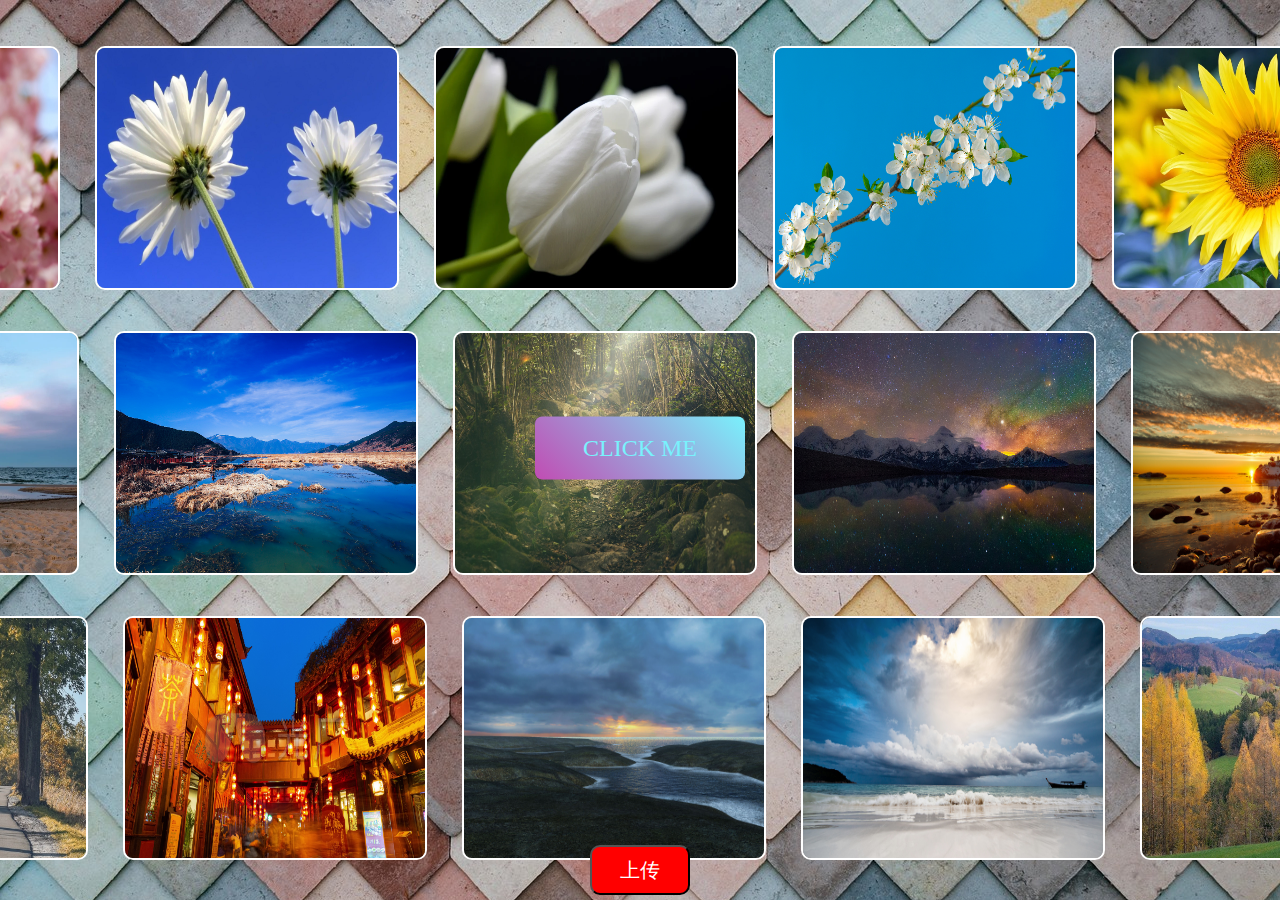
==== html-cho1/index.html @ 5cadbe66 "照片墙初版" ====
<!DOCTYPE html>
<html lang="en">

<head>
    <meta charset="UTF-8">
    <meta name="viewport" content="width=device-width, initial-scale=1.0">
    <title>上传照片</title>
    <link rel="stylesheet" href="css/pic.css">
    <link rel="stylesheet" href="css/button.css">
    <link rel="stylesheet" href="css/bottom_button.css">

    <style>
        /* 应用背景图像样式 */
        body {
            background-image: url("img/tiles-shapes-2617112_1280.jpg");
            /*background: url("img/tiles-shapes-2617112_1280.jpg") no-repeat center center fixed;*/
            -webkit-background-size: cover;
            -o-background-size: cover;
            background-size: cover;
            /* background-position-x: center;
            background-size: auto 100%;
            background-position-y:100%; */
            display: flex;
            overflow-x: hidden;
            overflow-y: auto;
            /* justify-content: center;
            align-items: center;*/
            flex-direction: column;
            height: 100vh;
            /* 设置容器高度为视口的100% */
            margin: 0;
            /* 移除默认的外边距 */
            padding: 0;
            /* 移除默认的内边距 */
            /* 
            transition: opacity 1s ease;
            transition:background-color 1s ease;
            transition:background-image 1s ease; */

            transition: all 1s ease;

            /* transition: opacity 1s ease;
            transition: background-img 1s ease */
        }

        #filechoose {
            position: absolute;
            /* added */
            top: 50%;
            /* 让元素顶部位于屏幕垂直中间 */
            left: 50%;
            /* 让元素左侧位于屏幕水平中间 */
            transform: translate(-50%, -50%);
            /* 使用 transform 将元素居中 */
            display: flex;
            flex-direction: column;
            /* 垂直方向布局 */
            align-items: center;
            /* 水平居中 */
        }

        #customimg {
            /* display: flex;
            justify-content: center;
            align-items: center; */
            /*margin: 200px auto auto 600px;*/
            width: 200px;
            ;
            height: 200px;
            border: 2px solid white;
            border-radius: 30px 30px 30px 30px;
        }

        #fileName {
            color: green;
            font-size: 30pt;
            font-weight: 500;
            /*margin: auto auto auto 700px;*/
        }
    </style>
</head>

<body id="mybody" class="fade-in">
    <div class="box">
        <ul class="list">
            <li><img src="img/1.1.jpg" alt="" /></li>
            <li><img src="img/1.2.jpg" alt="" /></li>
            <li><img src="img/1.3.webp" alt="" /></li>
            <li><img src="img/1.4.jpg" alt="" /></li>
            <li><img src="img/1.5.webp" alt="" /></li>
            <li><img src="img/1.6.webp" alt="" /></li>
            <li><img src="img/1.7.webp" alt="" /></li>
            <li><img src="img/1.8.webp" alt="" /></li>
            <li><img src="img/mushroom-8191823_1280.webp" alt="" /></li>
        </ul>
    </div>
    <div class="box">
        <ul class="list">
            <li><img src="img/2.1.webp" alt="" /></li>
            <li><img src="img/2.2.jpg" alt="" /></li>
            <li><img src="img/2.3.jpg" alt="" /></li>
            <li><img src="img/2.4.jpg" alt="" /></li>
            <li><img src="img/2.5.jpg" alt="" /></li>
            <li><img src="img/2.6.jpg" alt="" /></li>
            <li><img src="img/2.7.jpg" alt="" /></li>
            <li><img src="img/2.8.jpg" alt="" /></li>
            <li><img src="img/01e4315542ab990000019ae99f4ef0.jpg@1280w_1l_2o_100sh.jpg" alt="" /></li>
        </ul>
    </div>
    <div class="box">
        <ul class="list">
            <li><img src="img/3.1.webp" alt="" /></li>
            <li><img src="img/3.2.jpg" alt="" /></li>
            <li><img src="img/3.3.jpg" alt="" /></li>
            <li><img src="img/3.4.jpg" alt="" /></li>
            <li><img src="img/3.5.jpg" alt="" /></li>
            <li><img src="img/3.6.jpg" alt="" /></li>
            <li><img src="img/3.7.jpg" alt="" /></li>
            <li><img src="img/3.8.jpg" alt="" /></li>
            <li><img src="img/mountain-8451604_1280.webp" alt="" /></li>
        </ul>
    </div>
    <script src="js/move.js"></script>


    <div class="wrapper">
        <a href="#" class="button" onclick="window.location.href = 'test.html'">CLICK ME</a>
    </div>

    <!--  <div id="filechoose" >
        <!-- 自定义的文件选择器按钮 
        <img id="customimg" src="img/filechoose.webp" alt="filechoose" ></img>
        <p id="fileNames"></p>

        <!-- 隐藏原生的文件输入元素 
        <input type="file" id="myFile" accept="image/*" style="display: none;" multiple>
        </div> -->
    <!-- <script src="js/file.js"></script> -->
    <script src="js/test.js"></script>
    <script src="js/opera.js"></script>
    <script src="js/bottom_button_click.js"></script>

    <button class="bottom_button" onclick="bottom_button_click()">上传</button>
</body>

</html>
---- html-cho1/css/pic.css ----
/* 共用样式 */
.transparent {
    opacity: 0.08; /* 设置透明度为 8% */
  }
  
.box {
    width: 100%;
    height: 25%;
    margin: 30px auto;
    /*overflow: hidden;*/
}

.list {
    list-style: none;
    width: 8000px;
    height: 240px;
    position: relative;
    
}

.list li {
    float: left;
    margin-right: 35px;
}

.list img {
    width: 300px;
    height: 240px;
    transition: transform .2s;
    border: 2px solid white;
    border-radius: 10px 10px 10px 10px;

}

/* 鼠标悬浮效果 */
.list img:hover {
    cursor: pointer;
    -ms-transform: scale(1.3); /* IE 9 */
    -webkit-transform: scale(1.3); /* Safari 3-8 */
    transform: scale(1.3);
}
---- html-cho1/css/button.css ----
@keyframes sheen {
  0% {
    transform: skewY(-45deg) translateX(0);
  }
  100% {
    transform: skewY(-45deg) translateX(12.5em);
  }
}
.wrapper {
  display: block;
  position: absolute;
  top: 50%;
  left: 50%;
  transform: translate(-50%, -50%);
}

.button {
  padding: 0.75em 2em;
  text-align: center;
  text-decoration: none;
  color:  #79f1fc;
  background-image: linear-gradient(45deg, #c14cb3 0%, #79f1fc 100%); /* 应用渐变背景 */
  border: 2px solid linear-gradient(45deg, #c14cb3 0%, #79f1fc 100%); /* 渐变边框 */
  font-size: 24px;
  display: inline-block;
  border-radius: 0.3em;
  transition: all 0.2s ease-in-out;
  position: relative;
  overflow: hidden;
}
.button:before {
  content: "";
  background-color: rgba(255, 255, 255, 0.5);
  height: 100%;
  width: 3em;
  display: block;
  position: absolute;
  top: 0;
  left: -4.5em;
  transform: skewX(-45deg) translateX(0);
  transition: none;
}
.button:hover {
  background-color: #6ebbef;
  color: #fff;
  border-bottom: 4px solid #6ebbef;
}
.button:hover:before {
  transform: skewX(-45deg) translateX(13.5em);
  transition: all 0.5s ease-in-out;
}

/*# sourceMappingURL=button.css.map */
---- html-cho1/css/bottom_button.css ----
.bottom_button{
    bottom: 5px;
    left: 50%;
    transform:translateX(-50%);
    z-index: 100;
    position: absolute;

    width: 100px;
    height:50px;

    border-radius: 10px;
    padding: 10px;
    font-size: 20px;
    cursor: pointer;

    background-color: red;
    color: white;

}

.fade-in {
    opacity: 1;
  }
  
.fade-out {
    opacity: 0;
    background-image: none;
  }
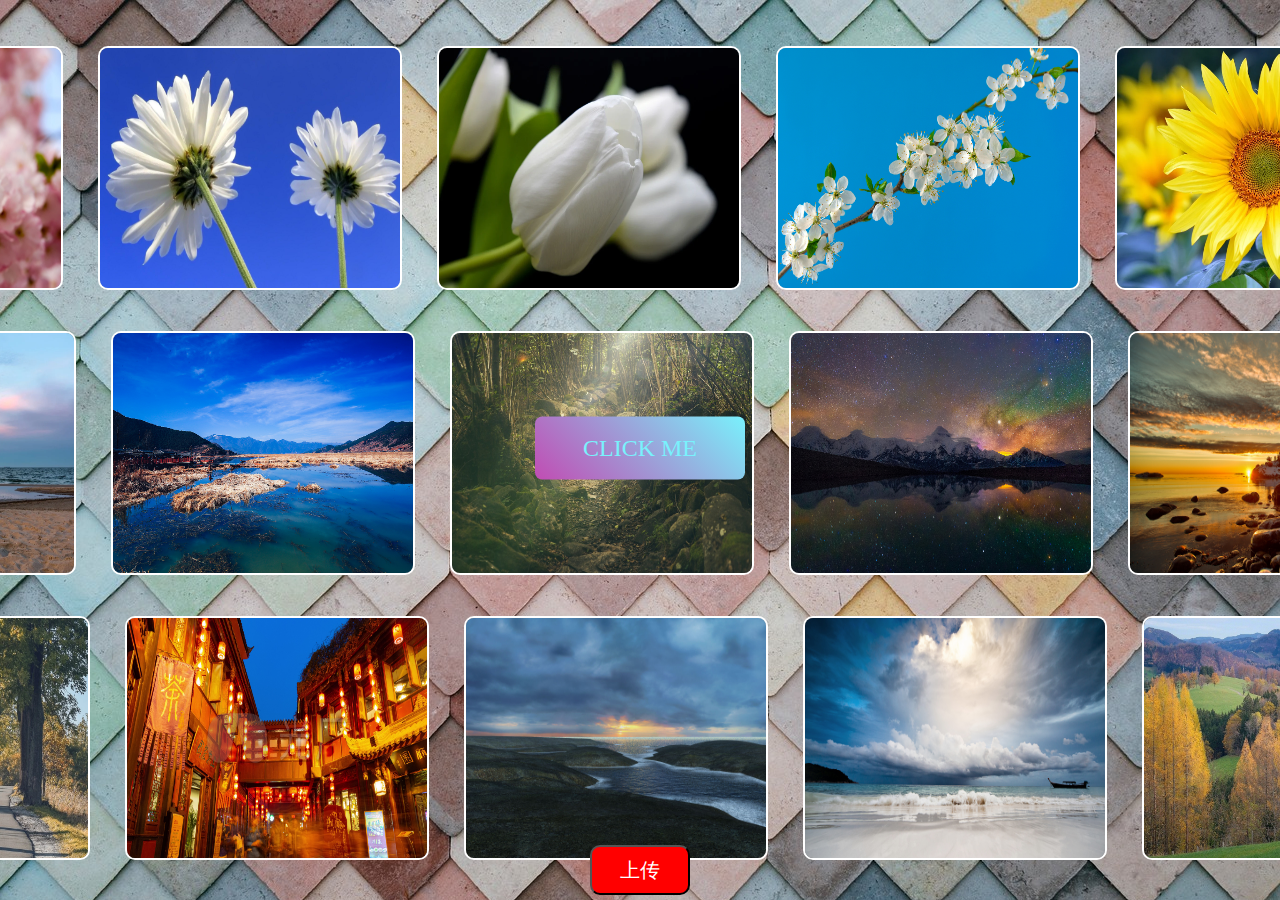
==== commit 8d7dc992: "照片墙" ====
--- a/html-cho1/index.html
+++ b/html-cho1/index.html
@@ -131,7 +131,7 @@
         <!-- 自定义的文件选择器按钮 
         <img id="customimg" src="img/filechoose.webp" alt="filechoose" ></img>
         <p id="fileNames"></p>
-
+5
         <!-- 隐藏原生的文件输入元素 
         <input type="file" id="myFile" accept="image/*" style="display: none;" multiple>
         </div> -->
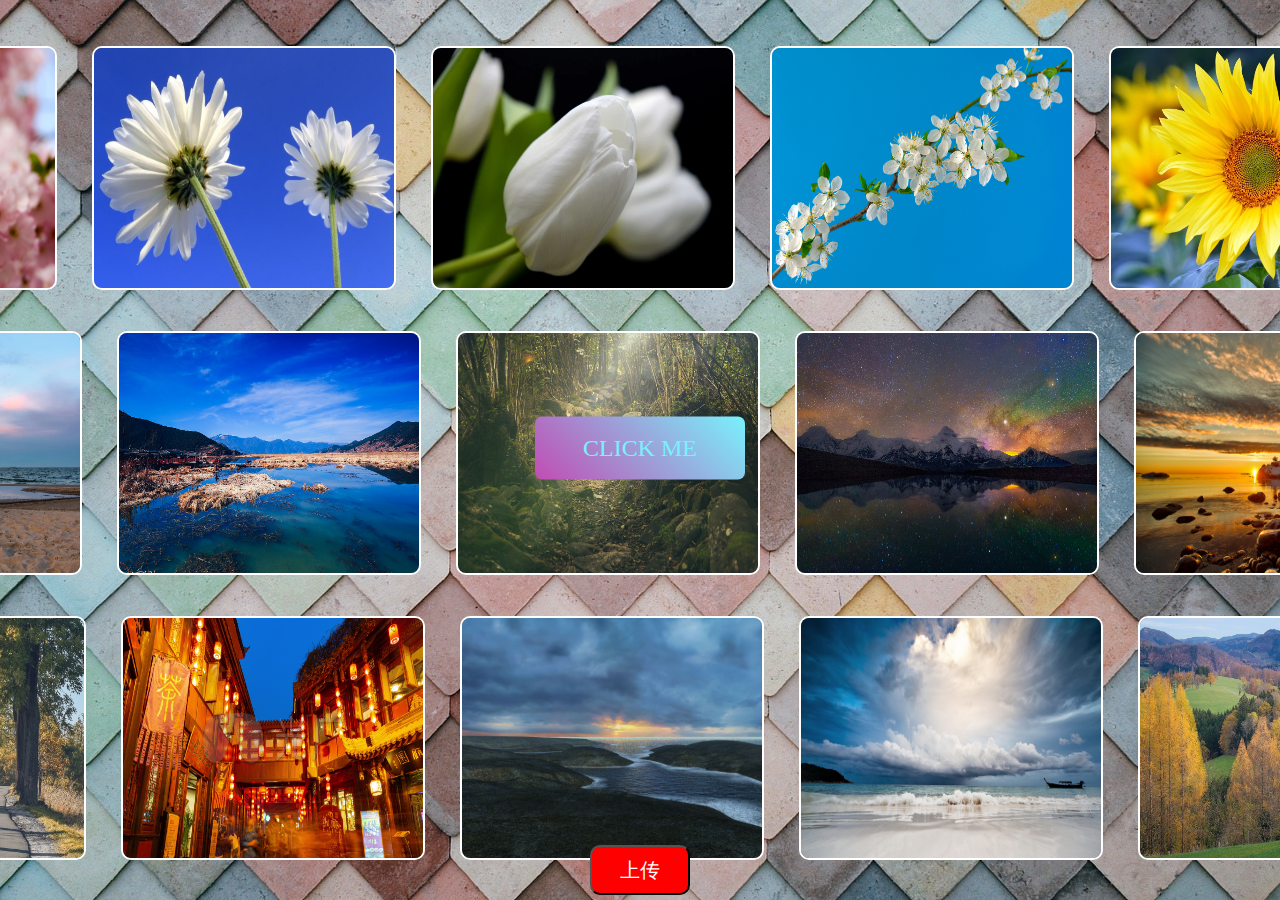
==== commit 0ef3df94: "照片墙第二版" ====
--- a/html-cho1/index.html
+++ b/html-cho1/index.html
@@ -80,7 +80,7 @@
     </style>
 </head>
 
-<body id="mybody" class="fade-in">
+<body id="mybody" class="fade-out">
     <div class="box">
         <ul class="list">
             <li><img src="img/1.1.jpg" alt="" /></li>
@@ -139,7 +139,12 @@
     <script src="js/test.js"></script>
     <script src="js/opera.js"></script>
     <script src="js/bottom_button_click.js"></script>
-
+    <script>
+        const body = document.querySelector('body');
+        if (body.classList.contains('fade-out')){
+            body.classList.replace('fade-out', 'fade-in');
+        }
+      </script>
     <button class="bottom_button" onclick="bottom_button_click()">上传</button>
 </body>
 
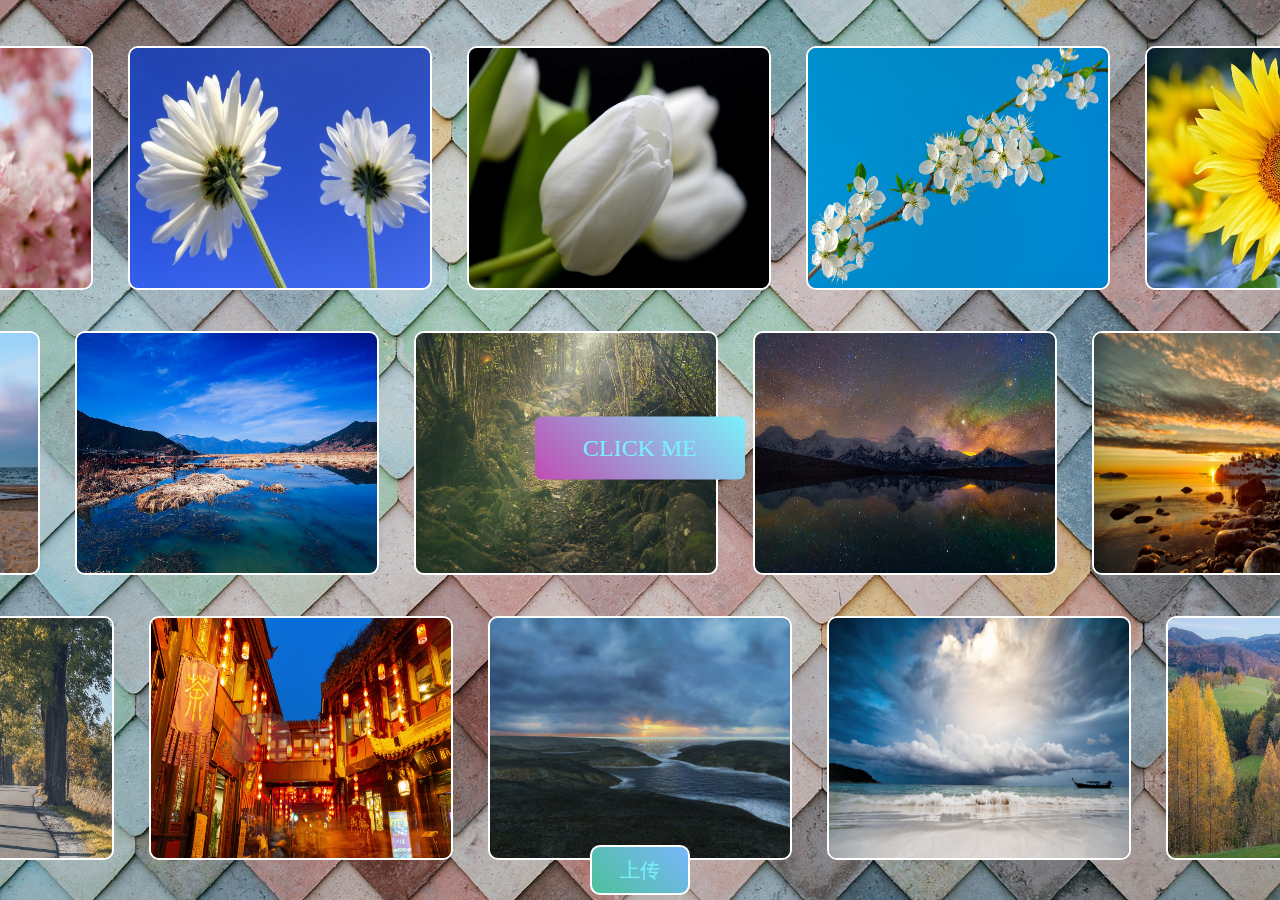
==== commit 8a2ca5e1: "照片墙第三版" ====
--- a/html-cho1/index.html
+++ b/html-cho1/index.html
@@ -85,18 +85,18 @@
         <ul class="list">
             <li><img src="img/1.1.jpg" alt="" /></li>
             <li><img src="img/1.2.jpg" alt="" /></li>
-            <li><img src="img/1.3.webp" alt="" /></li>
+            <li><img src="img/1.3.jpg" alt="" /></li>
             <li><img src="img/1.4.jpg" alt="" /></li>
-            <li><img src="img/1.5.webp" alt="" /></li>
-            <li><img src="img/1.6.webp" alt="" /></li>
-            <li><img src="img/1.7.webp" alt="" /></li>
-            <li><img src="img/1.8.webp" alt="" /></li>
+            <li><img src="img/1.5.jpg" alt="" /></li>
+            <li><img src="img/1.6.jpg" alt="" /></li>
+            <li><img src="img/1.7.jpg" alt="" /></li>
+            <li><img src="img/1.8.jpg" alt="" /></li>
             <li><img src="img/mushroom-8191823_1280.webp" alt="" /></li>
         </ul>
     </div>
     <div class="box">
         <ul class="list">
-            <li><img src="img/2.1.webp" alt="" /></li>
+            <li><img src="img/2.1.jpg" alt="" /></li>
             <li><img src="img/2.2.jpg" alt="" /></li>
             <li><img src="img/2.3.jpg" alt="" /></li>
             <li><img src="img/2.4.jpg" alt="" /></li>
@@ -109,7 +109,7 @@
     </div>
     <div class="box">
         <ul class="list">
-            <li><img src="img/3.1.webp" alt="" /></li>
+            <li><img src="img/3.1.jpg" alt="" /></li>
             <li><img src="img/3.2.jpg" alt="" /></li>
             <li><img src="img/3.3.jpg" alt="" /></li>
             <li><img src="img/3.4.jpg" alt="" /></li>
--- a/html-cho1/css/bottom_button.css
+++ b/html-cho1/css/bottom_button.css
@@ -1,4 +1,4 @@
-.bottom_button{
+/* .bottom_button{
     bottom: 5px;
     left: 50%;
     transform:translateX(-50%);
@@ -16,6 +16,56 @@
     background-color: red;
     color: white;
 
+} */
+@keyframes sheen {
+  0% {
+    transform: skewY(-45deg) translateX(0);
+  }
+  100% {
+    transform: skewY(-45deg) translateX(12.5em);
+  }
+}
+.bottom_button{
+  bottom: 5px;
+  left: 50%;
+  transform:translateX(-50%);
+  z-index: 100;
+  position: absolute;
+
+  width: 100px;
+  height:50px;
+
+  border-radius: 10px;
+  padding: 10px;
+  font-size: 20px;
+  cursor: pointer;
+  overflow-x: hidden;
+  overflow: hidden;
+
+  background-image: linear-gradient(45deg, #4cc19a 0%, #79b6fc 100%); /* 应用渐变背景 */
+  border: 2px solid white;
+  color:  #79f1fc;
+}
+.bottom_button:before {
+  content: "";
+  background-color: rgba(255, 255, 255, 0.5);
+  height: 100%;
+  width: 3em;
+  display: block;
+  position: absolute;
+  top: 0;
+  left: -5.5em;
+  transform: skewX(-45deg) translateX(0);
+  transition: none;
+}
+.bottom_button:hover {
+  background-color: #6ebbef;
+  color: #fff;
+  border-bottom: 4px solid #6ebbef;
+}
+.bottom_button:hover:before {
+  transform: skewX(-45deg) translateX(13.5em);
+  transition: all 0.5s ease-in-out;
 }
 
 .fade-in {
